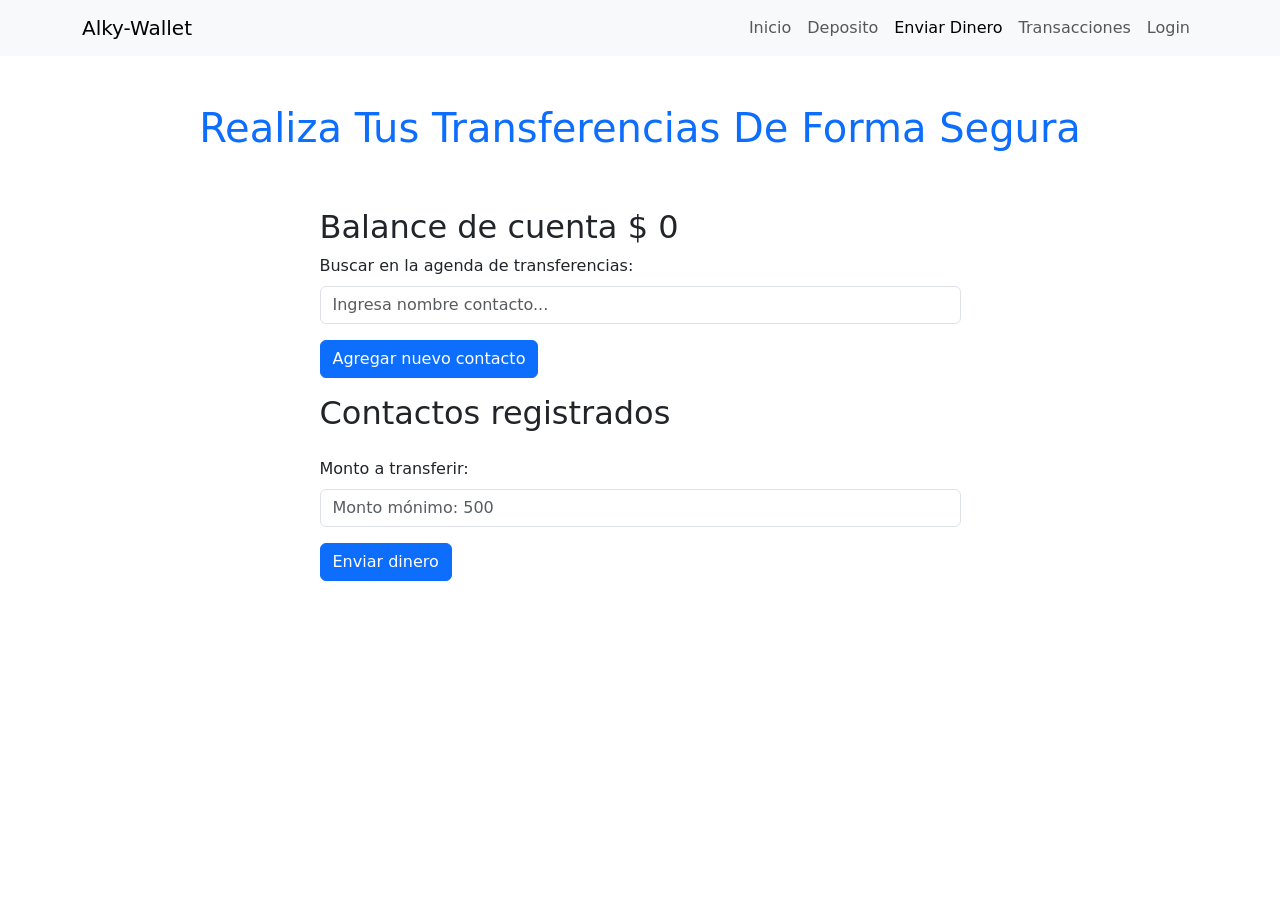
==== sendmoney.html @ f712dc09 "Add files via upload Corrijo imagenes rotas, bug de boton y agrego nota de credenciales de prueba" ====
<!DOCTYPE html>
<html lang="es">

<head>
    <meta charset="UTF-8">
    <meta name="viewport" content="width=device-width, initial-scale=1.0">
    <title>Enviar dinero</title>

    <!-- BOOTSTRAP CSS -->
    <link href="https://cdn.jsdelivr.net/npm/bootstrap@5.3.8/dist/css/bootstrap.min.css" rel="stylesheet"
        integrity="sha384-sRIl4kxILFvY47J16cr9ZwB07vP4J8+LH7qKQnuqkuIAvNWLzeN8tE5YBujZqJLB" crossorigin="anonymous">

    <!-- BOOTSTRAP JS -->
    <script defer src="https://cdn.jsdelivr.net/npm/bootstrap@5.3.8/dist/js/bootstrap.bundle.min.js"
        integrity="sha384-FKyoEForCGlyvwx9Hj09JcYn3nv7wiPVlz7YYwJrWVcXK/BmnVDxM+D2scQbITxI"
        crossorigin="anonymous"></script>

    <!-- ESTILOS PROPIOS -->
    <link rel="stylesheet" href="./assets/css/style.css">

    <!-- JS PROPIO -->
    <script defer src="./assets/js/sendmoney.js"></script>


</head>

<body>

    <!-- NAVBAR -->
    <nav class="navbar navbar-expand-sm bg-body-tertiary">
        <div class="container">
            <a class="navbar-brand" href="./index.html">Alky-Wallet</a>
            <button class="navbar-toggler" type="button" data-bs-toggle="collapse" data-bs-target="#navbarNavAltMarkup"
                aria-controls="navbarNavAltMarkup" aria-expanded="false" aria-label="Toggle navigation">
                <span class="navbar-toggler-icon"></span>
            </button>
            <div class="collapse navbar-collapse" id="navbarNavAltMarkup">
                <div class="navbar-nav ms-auto">
                    <a class="nav-link" href="./index.html">Inicio</a>
                    <a class="nav-link" href="./deposit.html">Deposito</a>
                    <a class="nav-link active" aria-current="page" href="./sendmoney.html">Enviar Dinero</a>
                    <a class="nav-link" href="./transactions.html">Transacciones</a>
                    <a class="nav-link" href="./login.html">Login</a>
                </div>
            </div>
        </div>
    </nav>


    <!-- ENCABEZADO -->
    <header class="py-5">
        <h1 class="text-primary text-capitalize text-center">Realiza tus transferencias de forma segura</h1>
    </header>

    <main class="container">

        <section>

            <div class="row justify-content-center">
                <div class="col-12 col-sm-9 col-lg-7">
                    <h2>Balance de cuenta $ <span id="balance">0</span></h2>
                    <form id="formSendMoney">
                        <div class="mb-3">
                            <label for="buscarContacto" class="form-label">Buscar en la agenda de
                                transferencias:</label>
                            <input type="text" class="form-control" placeholder="Ingresa nombre contacto..."
                                name="buscarContacto" id="buscarContacto">
                        </div>
                        <div class="mb-3">
                            <button class="btn btn-primary" type="button">Agregar nuevo contacto</button>
                        </div>

                        <div>
                            <h2>Contactos registrados</h2>

                            <div class="mb-3">
                                <ul class="list-group" id="listaContactos">
                                    <!-- AQUÍ SE CARGAR LOS LI CON LOS DATOS DE LOS CONTACTOS -->
                                </ul>

                            </div>

                        </div>

                        <div class="mb-3">
                            <label for="monto" class="form-label">Monto a transferir:</label>
                            <input type="number" class="form-control" min="500" name="monto" id="monto"
                                placeholder="Monto mónimo: 500">
                        </div>

                        <div class="mb-3">
                            <input type="submit" class="btn btn-primary" value="Enviar dinero">
                        </div>

                    </form>

                </div>
            </div>

        </section>

    </main>


</body>

</html>
---- assets/css/style.css ----
/* Quitar flechas en Chrome, Safari, Edge */
.sin-flechas::-webkit-inner-spin-button,
.sin-flechas::-webkit-outer-spin-button {
    -webkit-appearance: none;
    margin: 0;
}
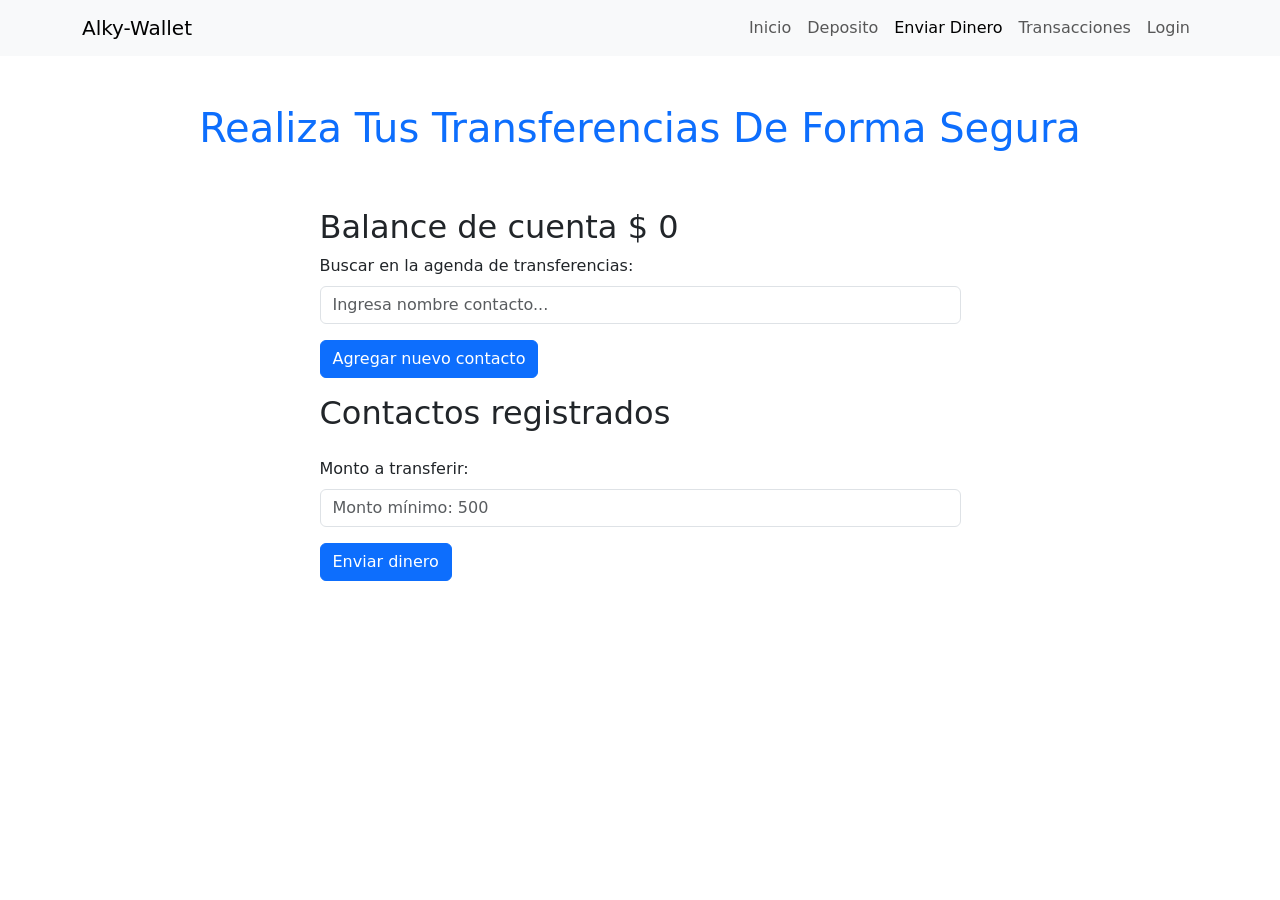
==== commit 196c5e57: "Fix placeholder text for transfer amount input" ====
--- a/sendmoney.html
+++ b/sendmoney.html
@@ -85,7 +85,7 @@
                         <div class="mb-3">
                             <label for="monto" class="form-label">Monto a transferir:</label>
                             <input type="number" class="form-control" min="500" name="monto" id="monto"
-                                placeholder="Monto mónimo: 500">
+                                placeholder="Monto mínimo: 500">
                         </div>
 
                         <div class="mb-3">
